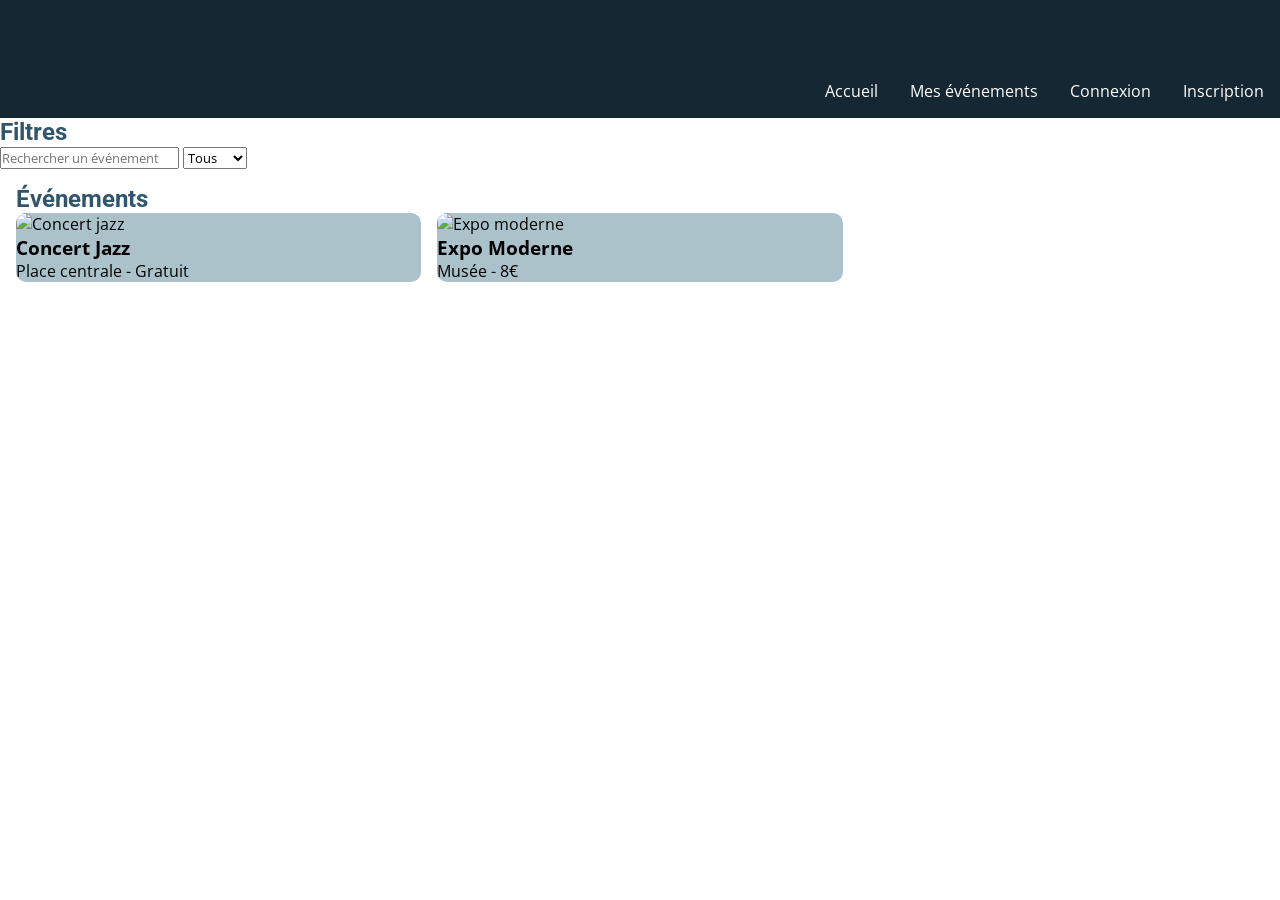
==== html/index.html @ 931477d6 "c'est partit" ====
<!DOCTYPE html>
<html lang="fr">
<head>
  <meta charset="UTF-8">
  <meta name="viewport" content="width=device-width, initial-scale=1.0">
  <title>Villa Nova - Accueil</title>

  <link rel="stylesheet" href="../css/main.css">
  <link href="https://fonts.googleapis.com/css2?family=Poppins&family=Roboto&family=Open+Sans&display=swap" rel="stylesheet">
</head>

<body>

<header class="header">

  <div class="header__top">
    <h1 class="header__logo">Villa Nova</h1>

    <button class="header__toggle" aria-label="Menu" aria-expanded="false">
      ☰
    </button>
  </div>

  <nav class="header__nav">
    <ul class="header__list">
      <li><a href="index.html">Accueil</a></li>
      <li><a href="mes-evenements.html">Mes événements</a></li>
      <li><a href="login.html">Connexion</a></li>
      <li><a href="inscription.html">Inscription</a></li>
    </ul>
  </nav>

</header>

<main>

  <section>
    <h2>Filtres</h2>

    <input type="search" placeholder="Rechercher un événement">

    <select>
      <option>Tous</option>
      <option>Gratuit</option>
      <option>Payant</option>
    </select>

  </section>

  <section class="events">

    <h2>Événements</h2>

    <div class="events__grid">

      <article class="card">
        <a href="evenement.html">
          <img src="../img/concert.jpg" alt="Concert jazz" loading="lazy">
          <h3>Concert Jazz</h3>
          <p>Place centrale - Gratuit</p>
        </a>
      </article>

      <article class="card">
        <a href="evenement.html">
          <img src="../img/expo.jpg" alt="Expo moderne" loading="lazy">
          <h3>Expo Moderne</h3>
          <p>Musée - 8€</p>
        </a>
      </article>

    </div>

  </section>

</main>

<script>
const header = document.querySelector('.header');
const btn = document.querySelector('.header__toggle');

btn.addEventListener('click', () => {
  const open = header.classList.toggle('is-open');
  btn.setAttribute('aria-expanded', open);
});
</script>

</body>
</html>
---- css/main.css ----
* {
  margin: 0;
  padding: 0;
  box-sizing: border-box;
}

body {
  font-family: "Open Sans", sans-serif;
  background: #fff;
  color: #000;
}

a {
  text-decoration: none;
  color: inherit;
}

ul {
  list-style: none;
}

button {
  cursor: pointer;
  border: none;
  background: none;
}

h1 {
  font-family: "Poppins", sans-serif;
  color: #152732;
}

h2 {
  font-family: "Roboto", sans-serif;
  color: #31566C;
}

p, a, input, select, button {
  font-family: "Open Sans", sans-serif;
}

.header {
  background: #152732;
  color: white;
  padding: 1rem;
}
.header__top {
  display: flex;
  justify-content: space-between;
  align-items: center;
}
.header__logo {
  font-family: "Poppins", sans-serif;
}
.header__toggle {
  font-size: 2rem;
  color: white;
}
.header__nav {
  display: none;
  margin-top: 1rem;
}
.header__list {
  display: flex;
  flex-direction: column;
  gap: 1rem;
}
.header.is-open .header__nav {
  display: block;
}

@media (min-width: 768px) {
  .header__toggle {
    display: none;
  }
  .header__nav {
    display: block;
  }
  .header__list {
    flex-direction: row;
    justify-content: flex-end;
    gap: 2rem;
  }
}
.events {
  padding: 1rem;
}
.events__grid {
  display: grid;
  grid-template-columns: 1fr;
  gap: 1rem;
}

.card {
  background: #ABC2CB;
  border-radius: 10px;
  overflow: hidden;
  transition: 0.2s;
}
.card:hover {
  transform: translateY(-3px);
}
.card__image img {
  width: 100%;
  height: 180px;
  -o-object-fit: cover;
     object-fit: cover;
}
.card__content {
  padding: 1rem;
}
.card__price {
  color: #152732;
  font-weight: bold;
}

@media (min-width: 768px) {
  .events__grid {
    grid-template-columns: repeat(2, 1fr);
  }
}
@media (min-width: 1024px) {
  .events__grid {
    grid-template-columns: repeat(3, 1fr);
  }
}/*# sourceMappingURL=main.css.map */
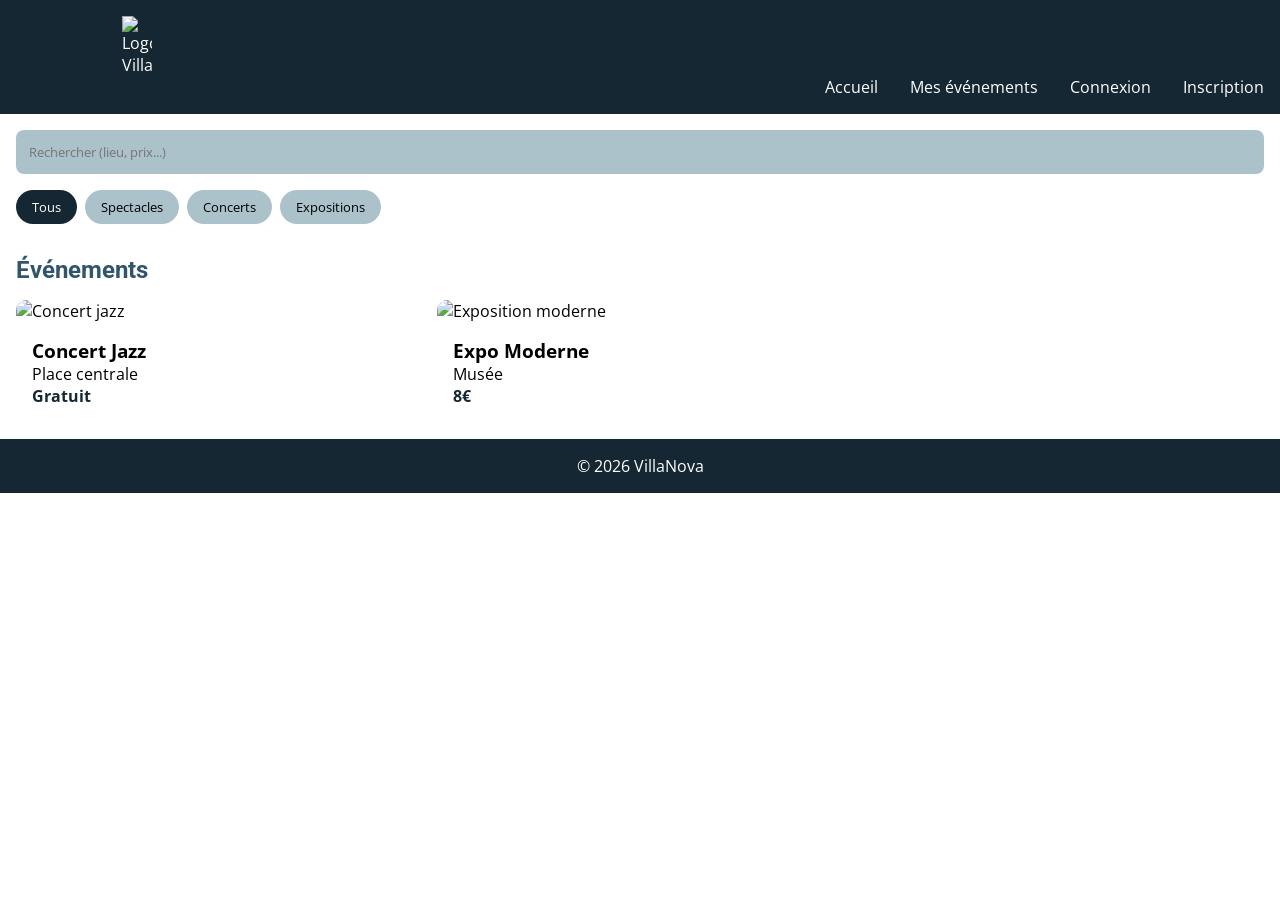
==== commit d6bab8c3: "fix scss" ====
--- a/html/index.html
+++ b/html/index.html
@@ -3,7 +3,7 @@
 <head>
   <meta charset="UTF-8">
   <meta name="viewport" content="width=device-width, initial-scale=1.0">
-  <title>Villa Nova - Accueil</title>
+  <title>VillaNova</title>
 
   <link rel="stylesheet" href="../css/main.css">
   <link href="https://fonts.googleapis.com/css2?family=Poppins&family=Roboto&family=Open+Sans&display=swap" rel="stylesheet">
@@ -14,11 +14,16 @@
 <header class="header">
 
   <div class="header__top">
-    <h1 class="header__logo">Villa Nova</h1>
 
-    <button class="header__toggle" aria-label="Menu" aria-expanded="false">
+    <button class="header__burger" aria-label="Menu">
       ☰
     </button>
+
+    <div class="header__brand">
+      <h1 class="header__title">VillaNova</h1>
+      <img class="header__logo" src="../img/logo.png" alt="Logo VillaNova">
+    </div>
+
   </div>
 
   <nav class="header__nav">
@@ -34,39 +39,38 @@
 
 <main>
 
-  <section>
-    <h2>Filtres</h2>
+  <section class="search">
+    <input type="search" placeholder="Rechercher (lieu, prix...)" />
+  </section>
 
-    <input type="search" placeholder="Rechercher un événement">
-
-    <select>
-      <option>Tous</option>
-      <option>Gratuit</option>
-      <option>Payant</option>
-    </select>
-
+  <section class="filters">
+    <button class="filters__btn active">Tous</button>
+    <button class="filters__btn">Spectacles</button>
+    <button class="filters__btn">Concerts</button>
+    <button class="filters__btn">Expositions</button>
   </section>
 
   <section class="events">
-
     <h2>Événements</h2>
 
     <div class="events__grid">
 
       <article class="card">
-        <a href="evenement.html">
-          <img src="../img/concert.jpg" alt="Concert jazz" loading="lazy">
+        <img src="../img/concert.jpg" alt="Concert jazz" loading="lazy">
+        <div class="card__content">
           <h3>Concert Jazz</h3>
-          <p>Place centrale - Gratuit</p>
-        </a>
+          <p>Place centrale</p>
+          <p class="card__price">Gratuit</p>
+        </div>
       </article>
 
       <article class="card">
-        <a href="evenement.html">
-          <img src="../img/expo.jpg" alt="Expo moderne" loading="lazy">
+        <img src="../img/expo.jpg" alt="Exposition moderne" loading="lazy">
+        <div class="card__content">
           <h3>Expo Moderne</h3>
-          <p>Musée - 8€</p>
-        </a>
+          <p>Musée</p>
+          <p class="card__price">8€</p>
+        </div>
       </article>
 
     </div>
@@ -75,13 +79,16 @@
 
 </main>
 
+<footer class="footer">
+  <p>© 2026 VillaNova</p>
+</footer>
+
 <script>
 const header = document.querySelector('.header');
-const btn = document.querySelector('.header__toggle');
+const burger = document.querySelector('.header__burger');
 
-btn.addEventListener('click', () => {
-  const open = header.classList.toggle('is-open');
-  btn.setAttribute('aria-expanded', open);
+burger.addEventListener('click', () => {
+  header.classList.toggle('is-open');
 });
 </script>
 
--- a/css/main.css
+++ b/css/main.css
@@ -45,16 +45,26 @@
   padding: 1rem;
 }
 .header__top {
-  display: flex;
-  justify-content: space-between;
+  display: grid;
+  grid-template-columns: auto 1fr;
   align-items: center;
 }
+.header__burger {
+  font-size: 1.8rem;
+  color: white;
+}
+.header__brand {
+  display: flex;
+  justify-content: center;
+  align-items: center;
+  gap: 0.5rem;
+}
+.header__title {
+  font-family: "Poppins", sans-serif;
+  font-size: 1.2rem;
+}
 .header__logo {
-  font-family: "Poppins", sans-serif;
-}
-.header__toggle {
-  font-size: 2rem;
-  color: white;
+  width: 30px;
 }
 .header__nav {
   display: none;
@@ -70,39 +80,70 @@
 }
 
 @media (min-width: 768px) {
-  .header__toggle {
+  .header__burger {
     display: none;
   }
   .header__nav {
     display: block;
+    margin-top: 0;
   }
   .header__list {
     flex-direction: row;
     justify-content: flex-end;
     gap: 2rem;
   }
+  .header__brand {
+    justify-content: flex-start;
+  }
 }
+.search {
+  padding: 1rem;
+}
+.search input {
+  width: 100%;
+  padding: 0.8rem;
+  border-radius: 8px;
+  border: none;
+  background: #ABC2CB;
+}
+
+.filters {
+  display: flex;
+  gap: 0.5rem;
+  padding: 0 1rem 1rem;
+  overflow-x: auto;
+}
+.filters__btn {
+  padding: 0.5rem 1rem;
+  border-radius: 20px;
+  background: #ABC2CB;
+  white-space: nowrap;
+}
+.filters .active {
+  background: #152732;
+  color: white;
+}
+
 .events {
   padding: 1rem;
 }
+.events h2 {
+  margin-bottom: 1rem;
+}
 .events__grid {
   display: grid;
+  gap: 1rem;
   grid-template-columns: 1fr;
-  gap: 1rem;
 }
 
 .card {
-  background: #ABC2CB;
+  background: white;
   border-radius: 10px;
   overflow: hidden;
-  transition: 0.2s;
 }
-.card:hover {
-  transform: translateY(-3px);
-}
-.card__image img {
+.card img {
   width: 100%;
-  height: 180px;
+  height: 160px;
   -o-object-fit: cover;
      object-fit: cover;
 }
@@ -123,4 +164,10 @@
   .events__grid {
     grid-template-columns: repeat(3, 1fr);
   }
+}
+.footer {
+  text-align: center;
+  padding: 1rem;
+  background: #152732;
+  color: white;
 }/*# sourceMappingURL=main.css.map */
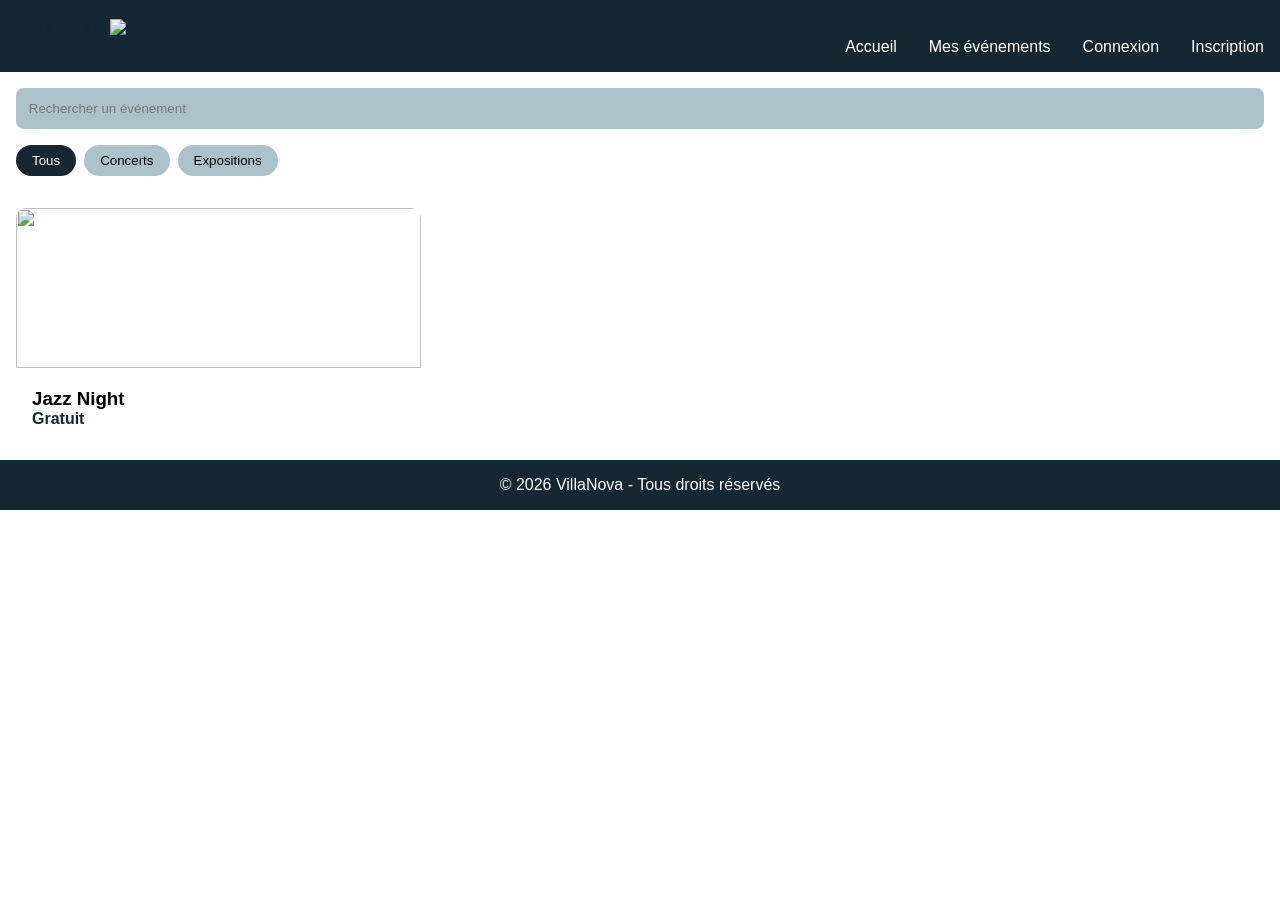
==== commit 8a53684e: "on verra demainT_T" ====
--- a/html/index.html
+++ b/html/index.html
@@ -1,96 +1,65 @@
 <!DOCTYPE html>
 <html lang="fr">
 <head>
-  <meta charset="UTF-8">
-  <meta name="viewport" content="width=device-width, initial-scale=1.0">
-  <title>VillaNova</title>
-
-  <link rel="stylesheet" href="../css/main.css">
-  <link href="https://fonts.googleapis.com/css2?family=Poppins&family=Roboto&family=Open+Sans&display=swap" rel="stylesheet">
+<meta charset="UTF-8">
+<meta name="viewport" content="width=device-width, initial-scale=1.0">
+<title>VillaNova</title>
+<link rel="stylesheet" href="../css/main.css">
 </head>
 
 <body>
 
 <header class="header">
-
   <div class="header__top">
-
-    <button class="header__burger" aria-label="Menu">
-      ☰
-    </button>
+    <button class="header__burger">☰</button>
 
     <div class="header__brand">
       <h1 class="header__title">VillaNova</h1>
-      <img class="header__logo" src="../img/logo.png" alt="Logo VillaNova">
+      <img class="header__logo" src="../img/logo.png">
     </div>
-
   </div>
 
   <nav class="header__nav">
     <ul class="header__list">
       <li><a href="index.html">Accueil</a></li>
-      <li><a href="mes-evenements.html">Mes événements</a></li>
+      <li><a href="mes_evenements.html">Mes événements</a></li>
       <li><a href="login.html">Connexion</a></li>
       <li><a href="inscription.html">Inscription</a></li>
     </ul>
   </nav>
-
 </header>
 
 <main>
 
-  <section class="search">
-    <input type="search" placeholder="Rechercher (lieu, prix...)" />
-  </section>
+<section class="search">
+  <input type="search" placeholder="Rechercher un événement">
+</section>
 
-  <section class="filters">
-    <button class="filters__btn active">Tous</button>
-    <button class="filters__btn">Spectacles</button>
-    <button class="filters__btn">Concerts</button>
-    <button class="filters__btn">Expositions</button>
-  </section>
+<section class="filters">
+  <button class="filters__btn active">Tous</button>
+  <button class="filters__btn">Concerts</button>
+  <button class="filters__btn">Expositions</button>
+</section>
 
-  <section class="events">
-    <h2>Événements</h2>
+<section class="events">
+  <div class="events__grid">
 
-    <div class="events__grid">
+    <article class="card">
+      <img src="../img/concert.jpg">
+      <div class="card__content">
+        <h3>Jazz Night</h3>
+        <p class="card__price">Gratuit</p>
+      </div>
+    </article>
 
-      <article class="card">
-        <img src="../img/concert.jpg" alt="Concert jazz" loading="lazy">
-        <div class="card__content">
-          <h3>Concert Jazz</h3>
-          <p>Place centrale</p>
-          <p class="card__price">Gratuit</p>
-        </div>
-      </article>
-
-      <article class="card">
-        <img src="../img/expo.jpg" alt="Exposition moderne" loading="lazy">
-        <div class="card__content">
-          <h3>Expo Moderne</h3>
-          <p>Musée</p>
-          <p class="card__price">8€</p>
-        </div>
-      </article>
-
-    </div>
-
-  </section>
+  </div>
+</section>
 
 </main>
 
 <footer class="footer">
-  <p>© 2026 VillaNova</p>
+  <p>© 2026 VillaNova - Tous droits réservés</p>
 </footer>
-
-<script>
-const header = document.querySelector('.header');
-const burger = document.querySelector('.header__burger');
-
-burger.addEventListener('click', () => {
-  header.classList.toggle('is-open');
-});
-</script>
 
 </body>
 </html>
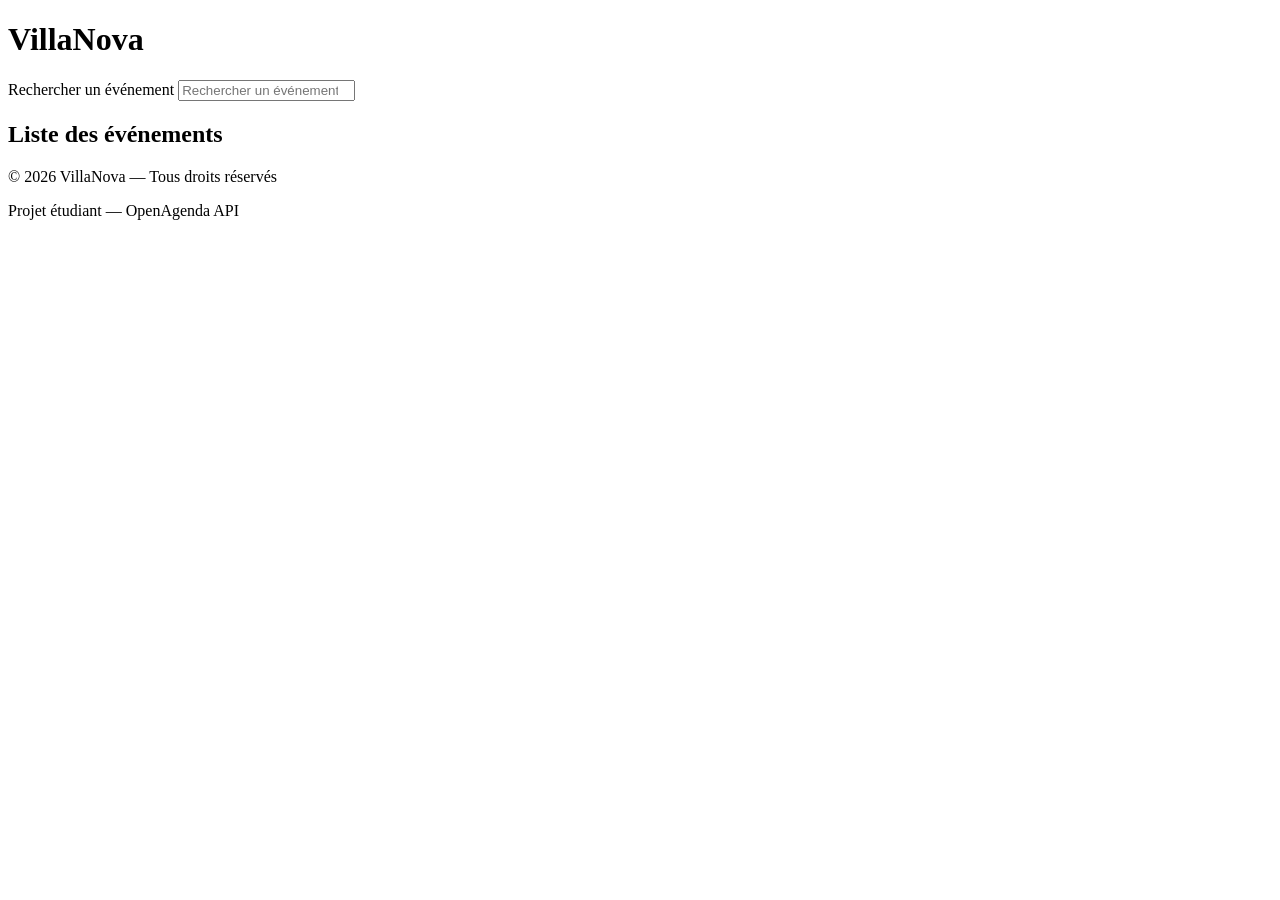
==== commit 35113cf5: "T_T" ====
--- a/html/index.html
+++ b/html/index.html
@@ -1,65 +1,49 @@
 <!DOCTYPE html>
 <html lang="fr">
+
 <head>
-<meta charset="UTF-8">
-<meta name="viewport" content="width=device-width, initial-scale=1.0">
-<title>VillaNova</title>
-<link rel="stylesheet" href="../css/main.css">
+  <meta charset="UTF-8">
+  <meta name="viewport" content="width=device-width, initial-scale=1.0">
+  <title>VillaNova - Événements</title>
+  <link rel="stylesheet" href="css/style.css">
 </head>
 
 <body>
 
 <header class="header">
-  <div class="header__top">
-    <button class="header__burger">☰</button>
+  <h1>VillaNova</h1>
 
-    <div class="header__brand">
-      <h1 class="header__title">VillaNova</h1>
-      <img class="header__logo" src="../img/logo.png">
-    </div>
-  </div>
-
-  <nav class="header__nav">
-    <ul class="header__list">
-      <li><a href="index.html">Accueil</a></li>
-      <li><a href="mes_evenements.html">Mes événements</a></li>
-      <li><a href="login.html">Connexion</a></li>
-      <li><a href="inscription.html">Inscription</a></li>
-    </ul>
-  </nav>
+  <label for="searchInput" class="sr-only">Rechercher un événement</label>
+  <input 
+    type="search" 
+    id="searchInput"
+    placeholder="Rechercher un événement..."
+    aria-label="Rechercher un événement"
+  >
 </header>
 
 <main>
 
-<section class="search">
-  <input type="search" placeholder="Rechercher un événement">
-</section>
+  <section class="events" aria-labelledby="events-title">
+    <h2 id="events-title" class="sr-only">Liste des événements</h2>
 
-<section class="filters">
-  <button class="filters__btn active">Tous</button>
-  <button class="filters__btn">Concerts</button>
-  <button class="filters__btn">Expositions</button>
-</section>
-
-<section class="events">
-  <div class="events__grid">
-
-    <article class="card">
-      <img src="../img/concert.jpg">
-      <div class="card__content">
-        <h3>Jazz Night</h3>
-        <p class="card__price">Gratuit</p>
-      </div>
-    </article>
-
-  </div>
-</section>
+    <div 
+      id="eventsContainer" 
+      class="events-grid"
+      aria-live="polite"
+    >
+      <!-- événements injectés via API -->
+    </div>
+  </section>
 
 </main>
 
-<footer class="footer">
-  <p>© 2026 VillaNova - Tous droits réservés</p>
+<footer class="footer" role="contentinfo">
+  <p>© 2026 VillaNova — Tous droits réservés</p>
+  <p>Projet étudiant — OpenAgenda API</p>
 </footer>
+
+<script type="module" src="js/app.js"></script>
 
 </body>
 </html>
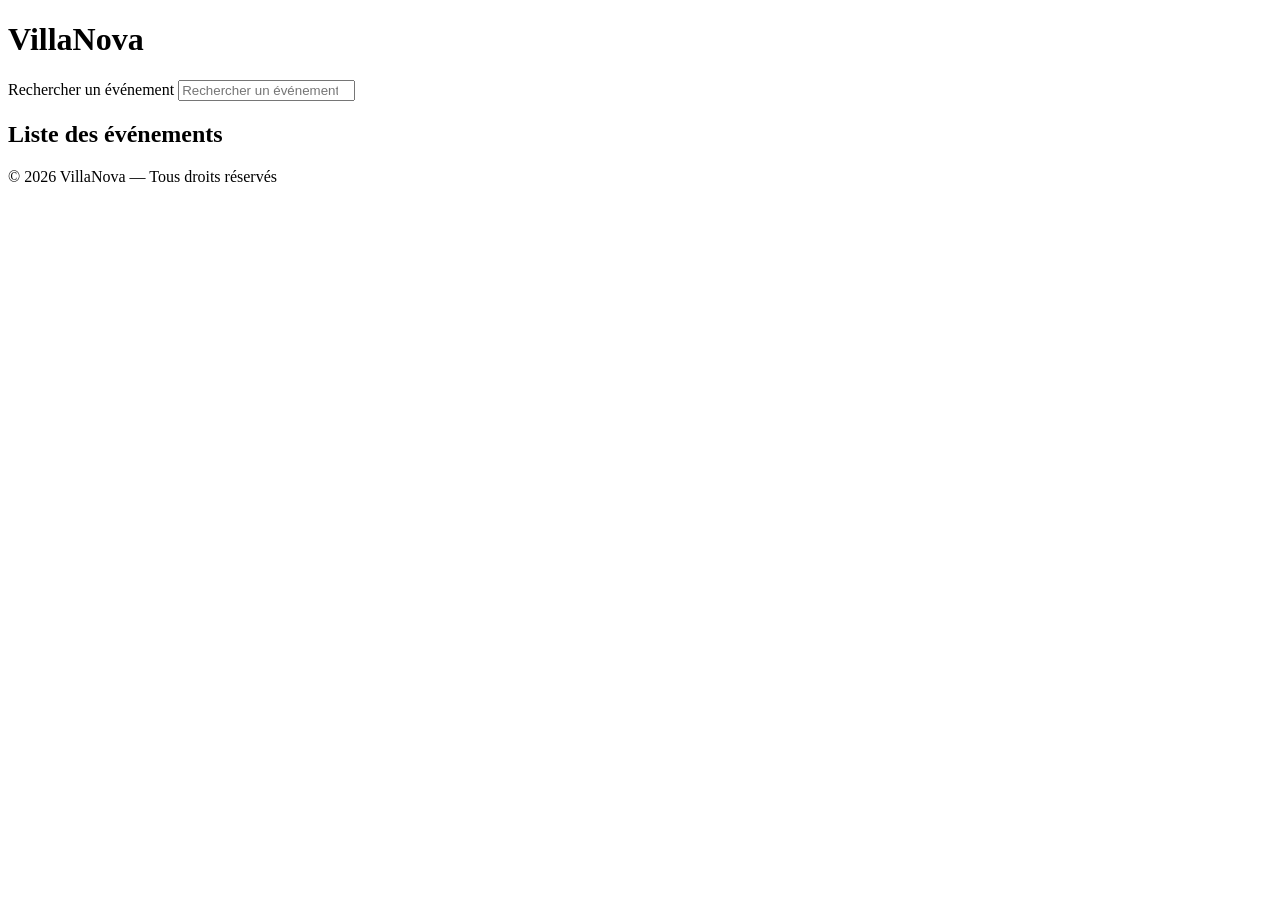
==== commit 6076ce6e: "on avance..." ====
--- a/html/index.html
+++ b/html/index.html
@@ -40,7 +40,6 @@
 
 <footer class="footer" role="contentinfo">
   <p>© 2026 VillaNova — Tous droits réservés</p>
-  <p>Projet étudiant — OpenAgenda API</p>
 </footer>
 
 <script type="module" src="js/app.js"></script>
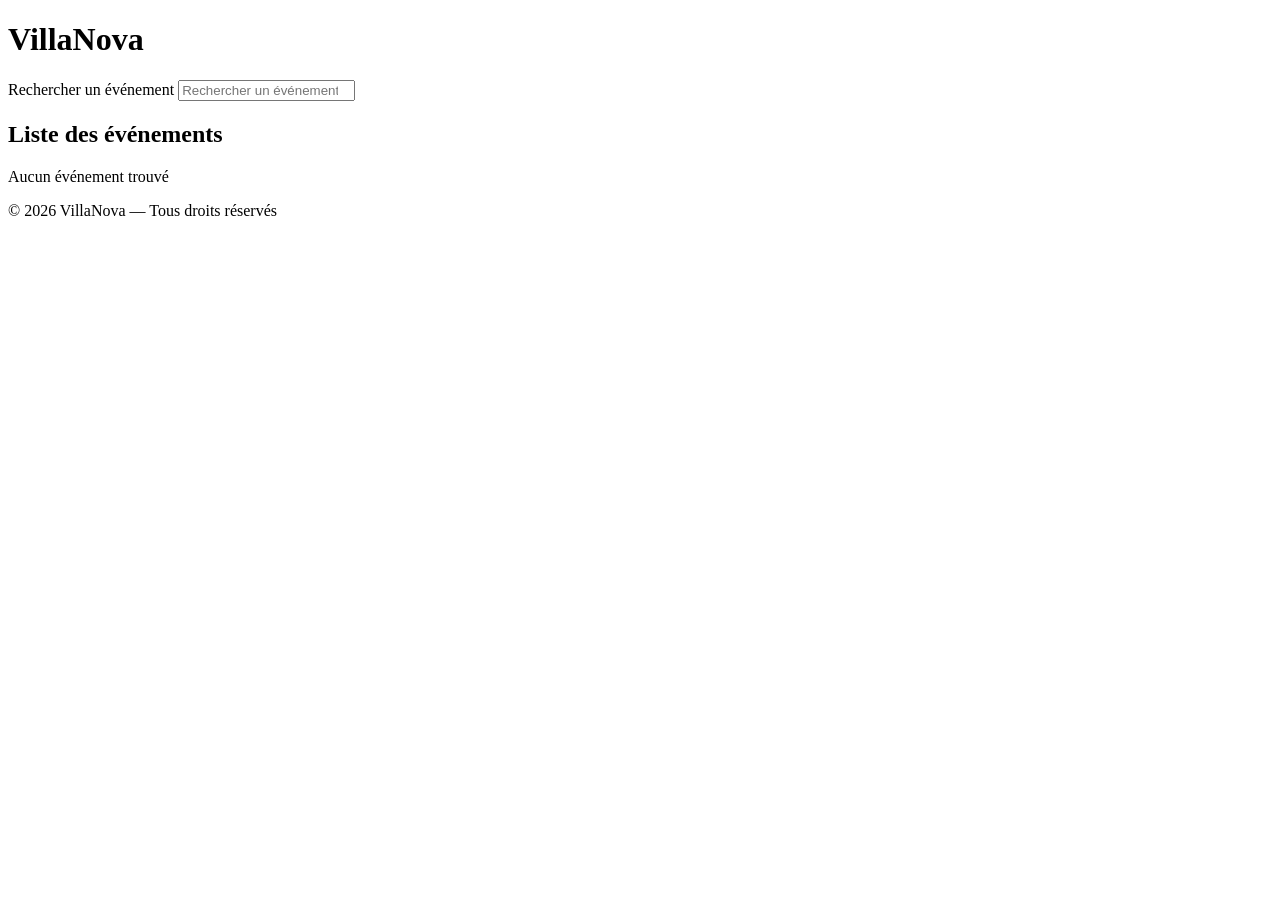
==== commit d017d216: "on avance..." ====
--- a/html/index.html
+++ b/html/index.html
@@ -42,7 +42,7 @@
   <p>© 2026 VillaNova — Tous droits réservés</p>
 </footer>
 
-<script type="module" src="js/app.js"></script>
+<script type="module" src="../js/app.js"></script>
 
 </body>
 </html>
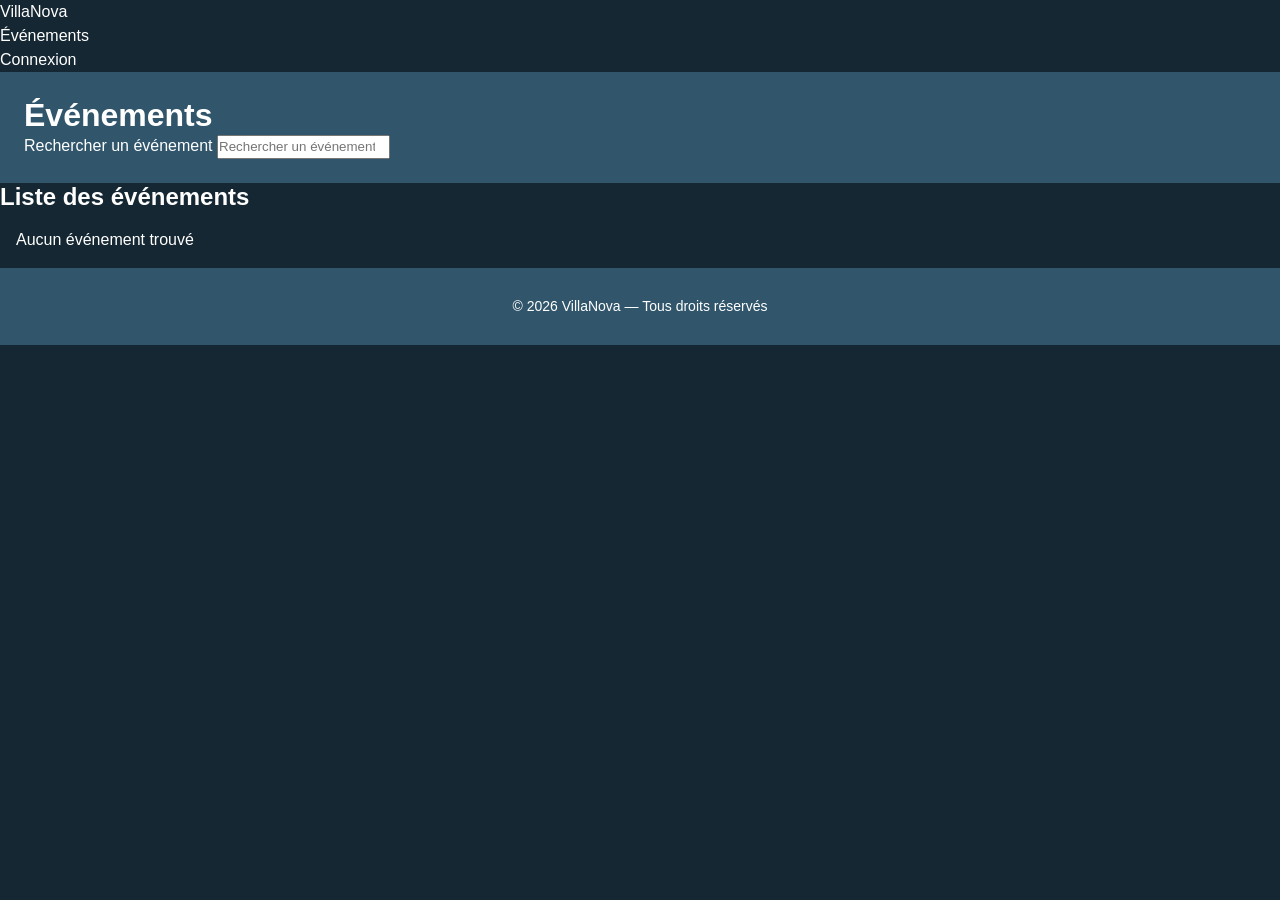
==== commit 4c2c83d7: "on vas y arriver" ====
--- a/html/index.html
+++ b/html/index.html
@@ -5,13 +5,23 @@
   <meta charset="UTF-8">
   <meta name="viewport" content="width=device-width, initial-scale=1.0">
   <title>VillaNova - Événements</title>
-  <link rel="stylesheet" href="css/style.css">
+  <link rel="stylesheet" href="../css/style.css">
 </head>
 
 <body>
 
+<!-- NAVIGATION -->
+<nav class="nav" aria-label="Navigation principale">
+  <a href="index.html" class="nav__logo">VillaNova</a>
+
+  <ul class="nav__links">
+    <li><a href="index.html">Événements</a></li>
+    <li><a href="login.html">Connexion</a></li>
+  </ul>
+</nav>
+
 <header class="header">
-  <h1>VillaNova</h1>
+  <h1>Événements</h1>
 
   <label for="searchInput" class="sr-only">Rechercher un événement</label>
   <input 
@@ -31,9 +41,8 @@
       id="eventsContainer" 
       class="events-grid"
       aria-live="polite"
-    >
-      <!-- événements injectés via API -->
-    </div>
+    ></div>
+
   </section>
 
 </main>
--- a/css/style.css
+++ b/css/style.css
@@ -0,0 +1,220 @@
+* {
+  margin: 0;
+  padding: 0;
+  box-sizing: border-box;
+}
+
+body {
+  font-family: "Open Sans", sans-serif;
+  background-color: #152732;
+  color: #ffffff;
+  line-height: 1.5;
+  min-height: 100vh;
+}
+
+a {
+  text-decoration: none;
+  color: inherit;
+}
+
+ul {
+  list-style: none;
+}
+
+:focus-visible {
+  outline: 3px solid #ABC2CB;
+  outline-offset: 3px;
+}
+
+h1,
+h2,
+h3,
+h4 {
+  font-family: "Roboto", sans-serif;
+  line-height: 1.2;
+  color: #ffffff;
+}
+
+p,
+a,
+button,
+input {
+  font-family: "Open Sans", sans-serif;
+  line-height: 1.5;
+  color: #ffffff;
+}
+
+button {
+  font-family: "Poppins", sans-serif;
+}
+
+.header {
+  background: #31566C;
+  color: #ffffff;
+  padding: 1.5rem;
+}
+.header__top {
+  display: flex;
+  justify-content: space-between;
+  align-items: center;
+}
+.header__burger {
+  font-size: 1.8rem;
+  background: none;
+  border: none;
+  color: #ffffff;
+  cursor: pointer;
+}
+.header__burger:focus-visible {
+  outline: 3px solid #ABC2CB;
+  outline-offset: 3px;
+}
+.header__title {
+  font-family: "Roboto", sans-serif;
+  font-size: 1.25rem;
+}
+.header__nav {
+  display: none;
+  margin-top: 1rem;
+}
+.header__list {
+  display: flex;
+  flex-direction: column;
+  gap: 1rem;
+}
+.header.is-open .header__nav {
+  display: block;
+}
+@media (min-width: 768px) {
+  .header__burger {
+    display: none;
+  }
+  .header__nav {
+    display: block;
+    margin-top: 0;
+  }
+  .header__list {
+    flex-direction: row;
+    justify-content: flex-end;
+  }
+}
+
+.search {
+  padding: 1rem;
+}
+.search input {
+  width: 100%;
+  padding: 0.5rem;
+  border-radius: 8px;
+  border: none;
+}
+
+.filters {
+  display: flex;
+  gap: 0.5rem;
+  padding: 0 1rem 1rem;
+  overflow-x: auto;
+}
+.filters__btn {
+  padding: 0.5rem 1rem;
+  border-radius: 999px;
+  background: #6B8994;
+  color: #ffffff;
+  border: none;
+  cursor: pointer;
+  white-space: nowrap;
+  font-family: "Poppins", sans-serif;
+}
+.filters__btn:hover {
+  background: #31566C;
+}
+.filters__btn:focus-visible {
+  outline: 3px solid #ABC2CB;
+  outline-offset: 3px;
+}
+.filters__btn--active {
+  background: #ABC2CB;
+  color: #152732;
+}
+
+.events-grid {
+  display: grid;
+  grid-template-columns: 1fr;
+  gap: 1rem;
+  padding: 1rem;
+}
+
+@media (min-width: 768px) {
+  .events-grid {
+    grid-template-columns: repeat(2, 1fr);
+  }
+}
+@media (min-width: 1024px) {
+  .events-grid {
+    grid-template-columns: repeat(3, 1fr);
+  }
+}
+.card {
+  background-color: #ABC2CB;
+  border-radius: 12px;
+  overflow: hidden;
+  box-shadow: 0 6px 16px rgba(0, 0, 0, 0.25);
+  display: flex;
+  flex-direction: column;
+  cursor: pointer;
+  transition: transform 0.2s ease;
+}
+.card:hover {
+  transform: translateY(-5px);
+}
+.card:focus-visible {
+  outline: 3px solid #ABC2CB;
+  outline-offset: 3px;
+}
+.card img {
+  width: 100%;
+  height: 180px;
+  -o-object-fit: cover;
+     object-fit: cover;
+}
+.card .content {
+  padding: 1rem;
+  display: flex;
+  flex-direction: column;
+  gap: 0.5rem;
+}
+.card .badge {
+  background: #31566C;
+  color: #ffffff;
+  font-size: 0.875rem;
+  padding: 0.2rem 0.6rem;
+  border-radius: 999px;
+  width: -moz-fit-content;
+  width: fit-content;
+}
+.card h2 {
+  font-size: 1.25rem;
+  font-family: "Roboto", sans-serif;
+  color: #152732;
+}
+.card p {
+  font-size: 0.875rem;
+  color: #152732;
+  opacity: 0.85;
+}
+.card small {
+  font-size: 0.875rem;
+  color: #152732;
+  opacity: 0.6;
+}
+
+.footer {
+  text-align: center;
+  padding: 1.5rem;
+  background-color: #31566C;
+  color: #ffffff;
+}
+.footer p {
+  margin: 0.25rem 0;
+  font-size: 0.875rem;
+}/*# sourceMappingURL=style.css.map */
